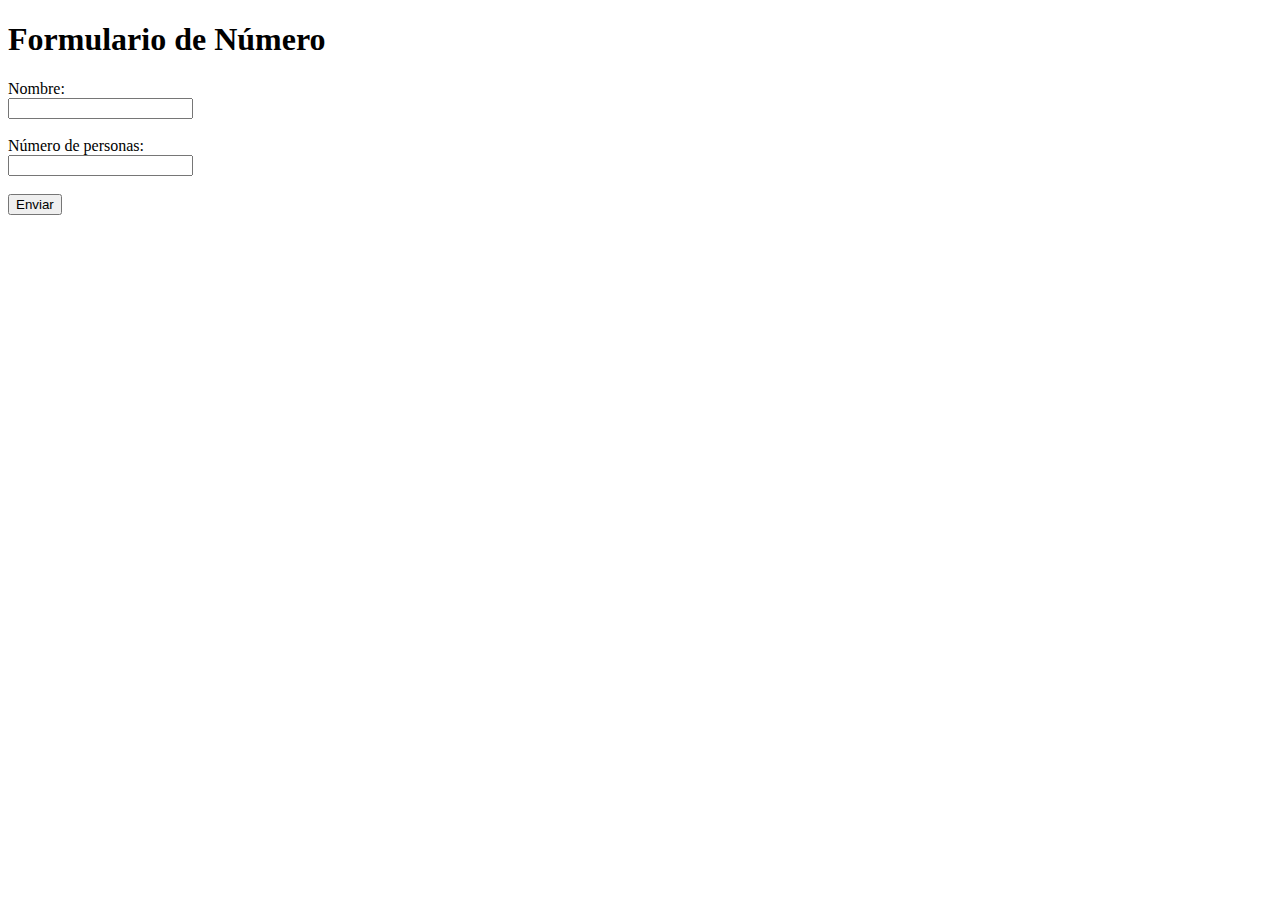
==== templates/index.html @ 73bb2cdc "Primer commit para Heroku" ====
<!DOCTYPE html>
<html lang="en">
<head>
    <meta charset="UTF-8">
    <meta http-equiv="X-UA-Compatible" content="IE=edge">
    <meta name="viewport" content="width=device-width, initial-scale=1.0">
    <title>Enviar Número</title>
</head>
<body>
    <h1>Formulario de Número</h1>
    <form action="/send_email" method="POST">
        <label for="name">Nombre:</label><br>
        <input type="text" id="name" name="name"><br><br>
        <label for="number">Número de personas:</label><br>
        <input type="number" id="number" name="number"><br><br>
        <input type="submit" value="Enviar">
    </form>
</body>
</html>
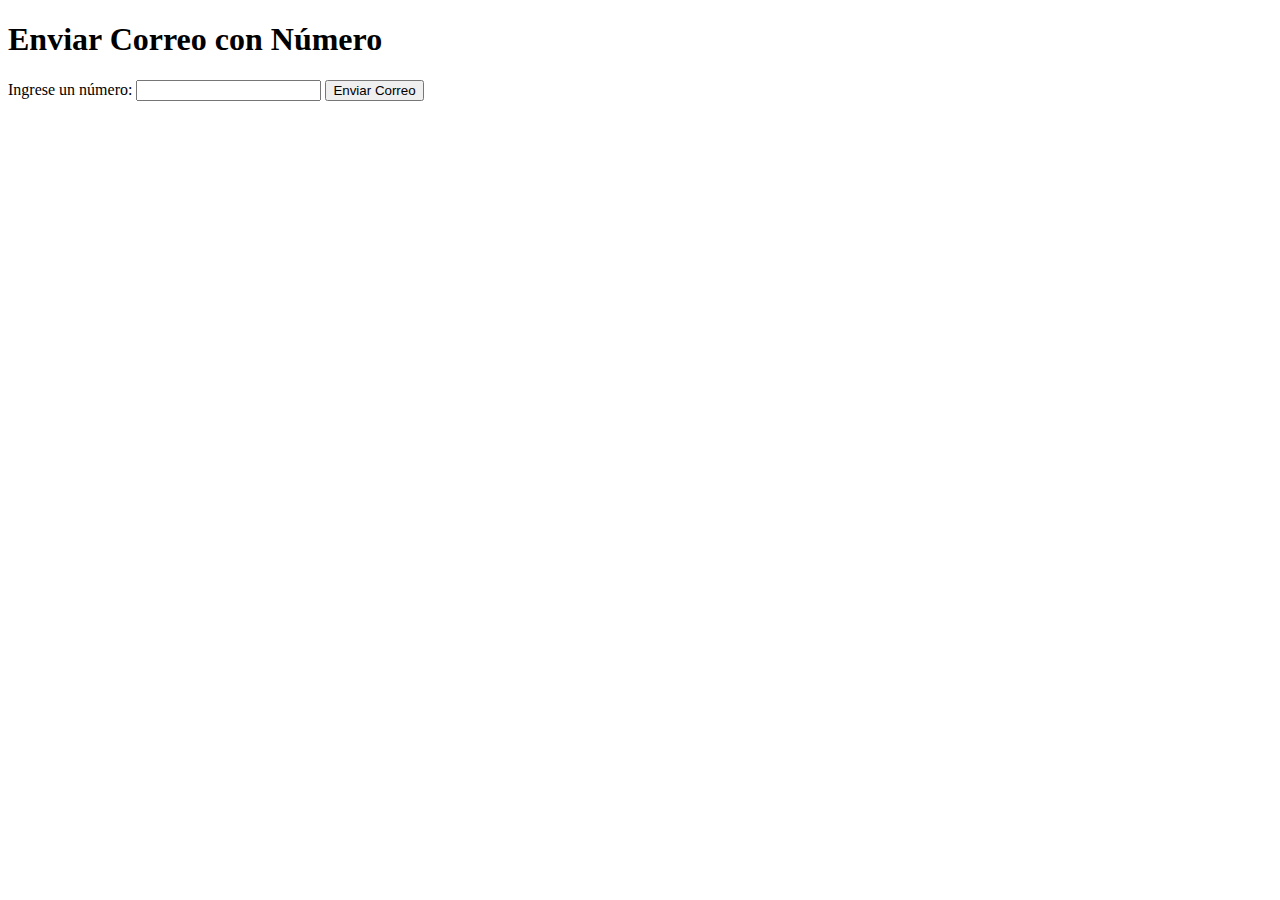
==== commit 8ae04f44: "Primera version de la aplicacion web" ====
--- a/templates/index.html
+++ b/templates/index.html
@@ -1,19 +1,15 @@
-<!DOCTYPE html>
-<html lang="en">
-<head>
-    <meta charset="UTF-8">
-    <meta http-equiv="X-UA-Compatible" content="IE=edge">
-    <meta name="viewport" content="width=device-width, initial-scale=1.0">
-    <title>Enviar Número</title>
-</head>
-<body>
-    <h1>Formulario de Número</h1>
-    <form action="/send_email" method="POST">
-        <label for="name">Nombre:</label><br>
-        <input type="text" id="name" name="name"><br><br>
-        <label for="number">Número de personas:</label><br>
-        <input type="number" id="number" name="number"><br><br>
-        <input type="submit" value="Enviar">
+<!doctype html>
+<html lang="es">
+  <head>
+    <meta charset="utf-8">
+    <title>Enviar Correo</title>
+  </head>
+  <body>
+    <h1>Enviar Correo con Número</h1>
+    <form action="/send-email" method="post">
+      <label for="numero">Ingrese un número:</label>
+      <input type="number" id="numero" name="numero" required>
+      <button type="submit">Enviar Correo</button>
     </form>
-</body>
+  </body>
 </html>
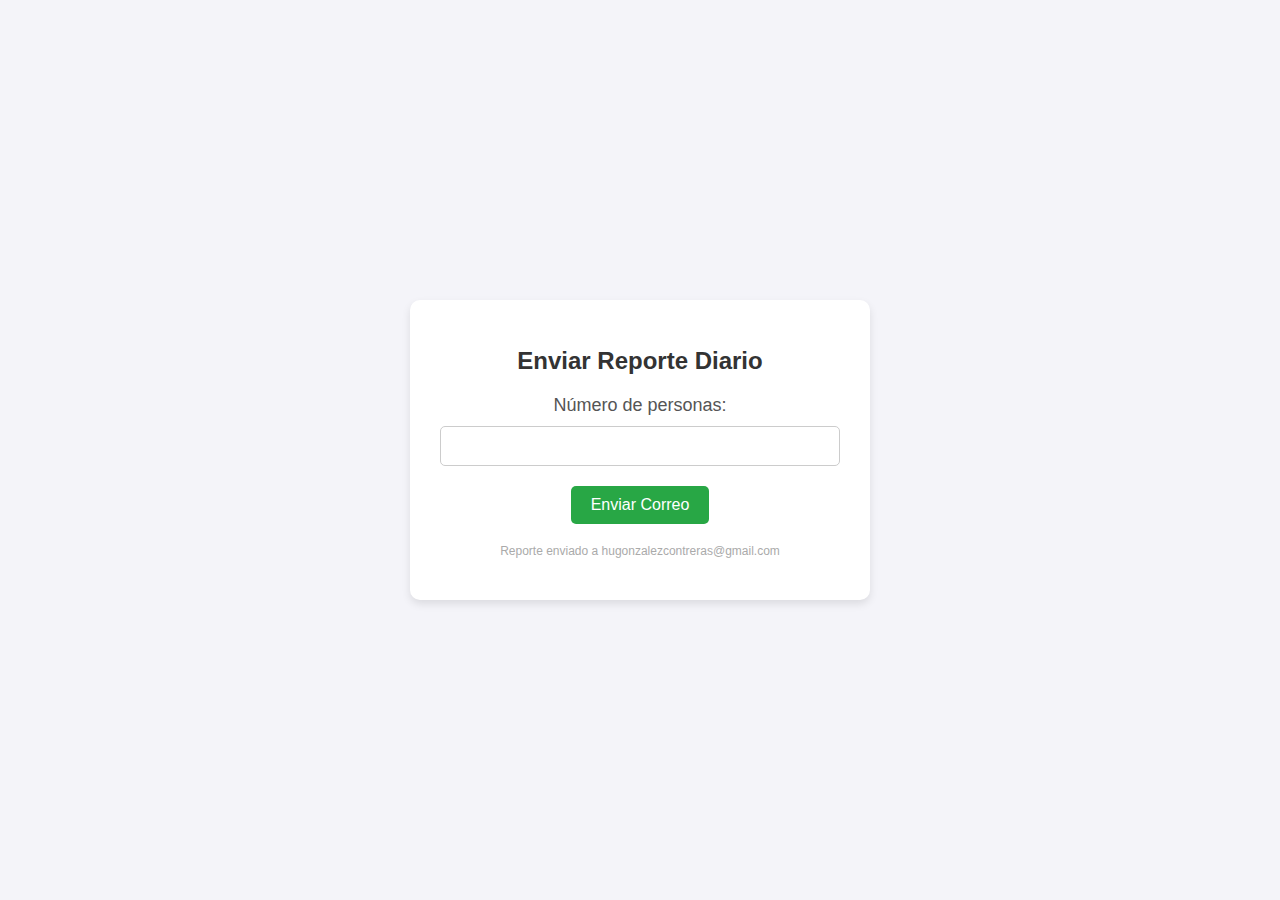
==== commit e8d476f5: "Trabajadores v1.0" ====
--- a/templates/index.html
+++ b/templates/index.html
@@ -1,15 +1,81 @@
-<!doctype html>
+<!DOCTYPE html>
 <html lang="es">
-  <head>
-    <meta charset="utf-8">
-    <title>Enviar Correo</title>
-  </head>
-  <body>
-    <h1>Enviar Correo con Número</h1>
-    <form action="/send-email" method="post">
-      <label for="numero">Ingrese un número:</label>
-      <input type="number" id="numero" name="numero" required>
-      <button type="submit">Enviar Correo</button>
-    </form>
-  </body>
+<head>
+    <meta charset="UTF-8">
+    <meta name="viewport" content="width=device-width, initial-scale=1.0">
+    <title>Enviar Reporte Diario</title>
+    <style>
+        body {
+            font-family: 'Arial', sans-serif;
+            background-color: #f4f4f9;
+            display: flex;
+            justify-content: center;
+            align-items: center;
+            height: 100vh;
+            margin: 0;
+        }
+        .container {
+            background-color: #ffffff;
+            padding: 30px;
+            border-radius: 10px;
+            box-shadow: 0 4px 8px rgba(0, 0, 0, 0.1);
+            max-width: 400px;
+            width: 100%;
+            text-align: center;
+        }
+        h1 {
+            font-size: 24px;
+            color: #333;
+        }
+        form {
+            margin-top: 20px;
+        }
+        label {
+            font-size: 18px;
+            color: #555;
+            display: block;
+            margin-bottom: 10px;
+        }
+        input[type="text"] {
+            width: 100%;
+            padding: 10px;
+            font-size: 16px;
+            border-radius: 5px;
+            border: 1px solid #ccc;
+            margin-bottom: 20px;
+            box-sizing: border-box;
+        }
+        button {
+            background-color: #28a745;
+            color: white;
+            padding: 10px 20px;
+            font-size: 16px;
+            border: none;
+            border-radius: 5px;
+            cursor: pointer;
+            transition: background-color 0.3s ease;
+        }
+        button:hover {
+            background-color: #218838;
+        }
+        footer {
+            margin-top: 20px;
+            font-size: 12px;
+            color: #aaa;
+        }
+    </style>
+</head>
+<body>
+    <div class="container">
+        <h1>Enviar Reporte Diario</h1>
+        <form action="/send-email" method="POST">
+            <label for="numero_personas">Número de personas:</label>
+            <input type="text" id="numero_personas" name="numero_personas" required>
+            <button type="submit">Enviar Correo</button>
+        </form>
+        <footer>
+            <p>Reporte enviado a hugonzalezcontreras@gmail.com</p>
+        </footer>
+    </div>
+</body>
 </html>
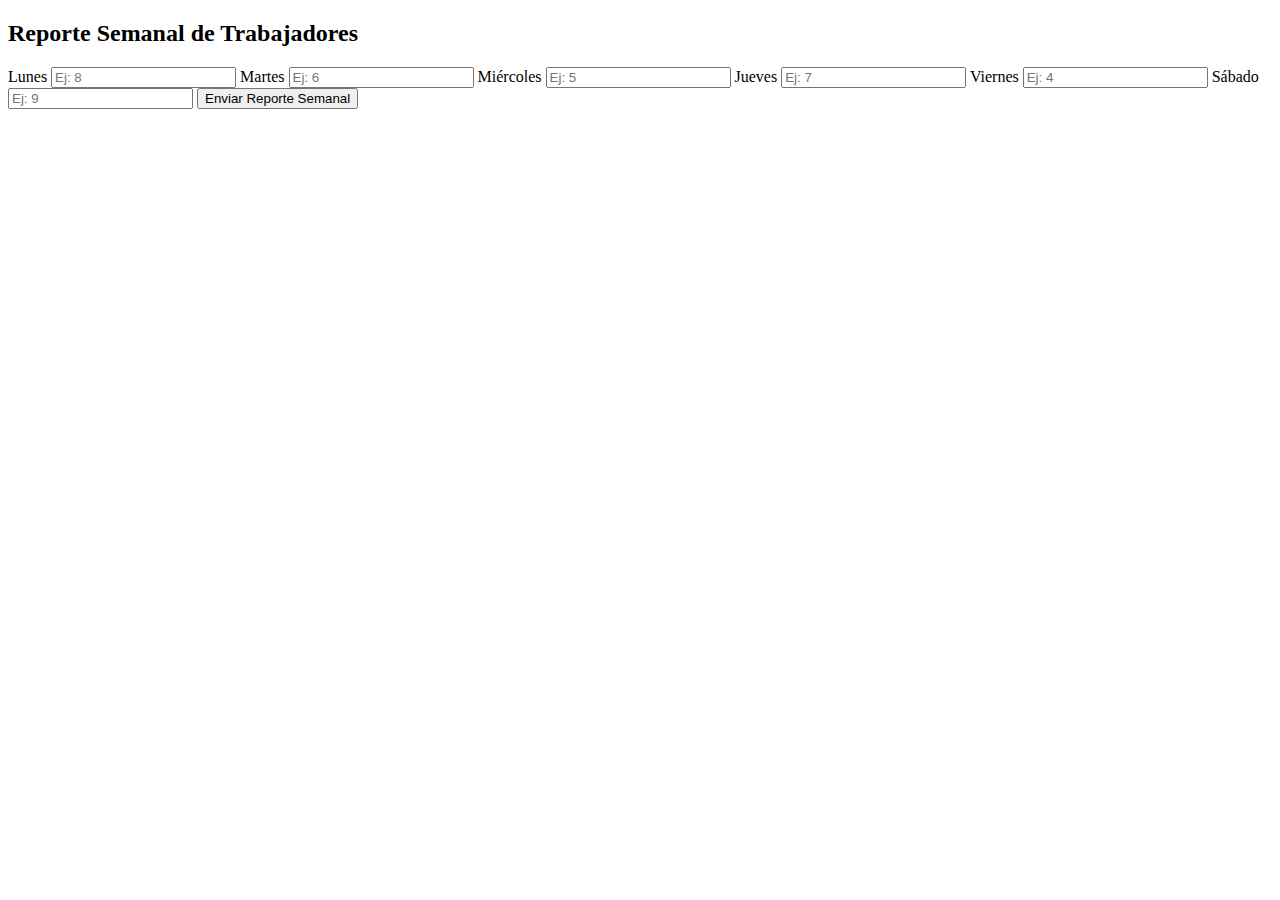
==== commit 132c7a98: "Trabajadores v1.2" ====
--- a/templates/index.html
+++ b/templates/index.html
@@ -3,79 +3,33 @@
 <head>
     <meta charset="UTF-8">
     <meta name="viewport" content="width=device-width, initial-scale=1.0">
-    <title>Enviar Reporte Diario</title>
-    <style>
-        body {
-            font-family: 'Arial', sans-serif;
-            background-color: #f4f4f9;
-            display: flex;
-            justify-content: center;
-            align-items: center;
-            height: 100vh;
-            margin: 0;
-        }
-        .container {
-            background-color: #ffffff;
-            padding: 30px;
-            border-radius: 10px;
-            box-shadow: 0 4px 8px rgba(0, 0, 0, 0.1);
-            max-width: 400px;
-            width: 100%;
-            text-align: center;
-        }
-        h1 {
-            font-size: 24px;
-            color: #333;
-        }
-        form {
-            margin-top: 20px;
-        }
-        label {
-            font-size: 18px;
-            color: #555;
-            display: block;
-            margin-bottom: 10px;
-        }
-        input[type="text"] {
-            width: 100%;
-            padding: 10px;
-            font-size: 16px;
-            border-radius: 5px;
-            border: 1px solid #ccc;
-            margin-bottom: 20px;
-            box-sizing: border-box;
-        }
-        button {
-            background-color: #28a745;
-            color: white;
-            padding: 10px 20px;
-            font-size: 16px;
-            border: none;
-            border-radius: 5px;
-            cursor: pointer;
-            transition: background-color 0.3s ease;
-        }
-        button:hover {
-            background-color: #218838;
-        }
-        footer {
-            margin-top: 20px;
-            font-size: 12px;
-            color: #aaa;
-        }
-    </style>
+    <title>Reporte Semanal de Trabajadores</title>
+    <link rel="stylesheet" href="{{ url_for('static', filename='style.css') }}">
 </head>
 <body>
-    <div class="container">
-        <h1>Enviar Reporte Diario</h1>
+    <div class="form-container">
+        <h2>Reporte Semanal de Trabajadores</h2>
         <form action="/send-email" method="POST">
-            <label for="numero_personas">Número de personas:</label>
-            <input type="text" id="numero_personas" name="numero_personas" required>
-            <button type="submit">Enviar Correo</button>
+            <label for="lunes">Lunes</label>
+            <input type="text" name="lunes" placeholder="Ej: 8" required>
+            
+            <label for="martes">Martes</label>
+            <input type="text" name="martes" placeholder="Ej: 6" required>
+            
+            <label for="miercoles">Miércoles</label>
+            <input type="text" name="miercoles" placeholder="Ej: 5" required>
+            
+            <label for="jueves">Jueves</label>
+            <input type="text" name="jueves" placeholder="Ej: 7" required>
+            
+            <label for="viernes">Viernes</label>
+            <input type="text" name="viernes" placeholder="Ej: 4" required>
+            
+            <label for="sabado">Sábado</label>
+            <input type="text" name="sabado" placeholder="Ej: 9" required>
+            
+            <button type="submit">Enviar Reporte Semanal</button>
         </form>
-        <footer>
-            <p>Reporte enviado a hugonzalezcontreras@gmail.com</p>
-        </footer>
     </div>
 </body>
 </html>
